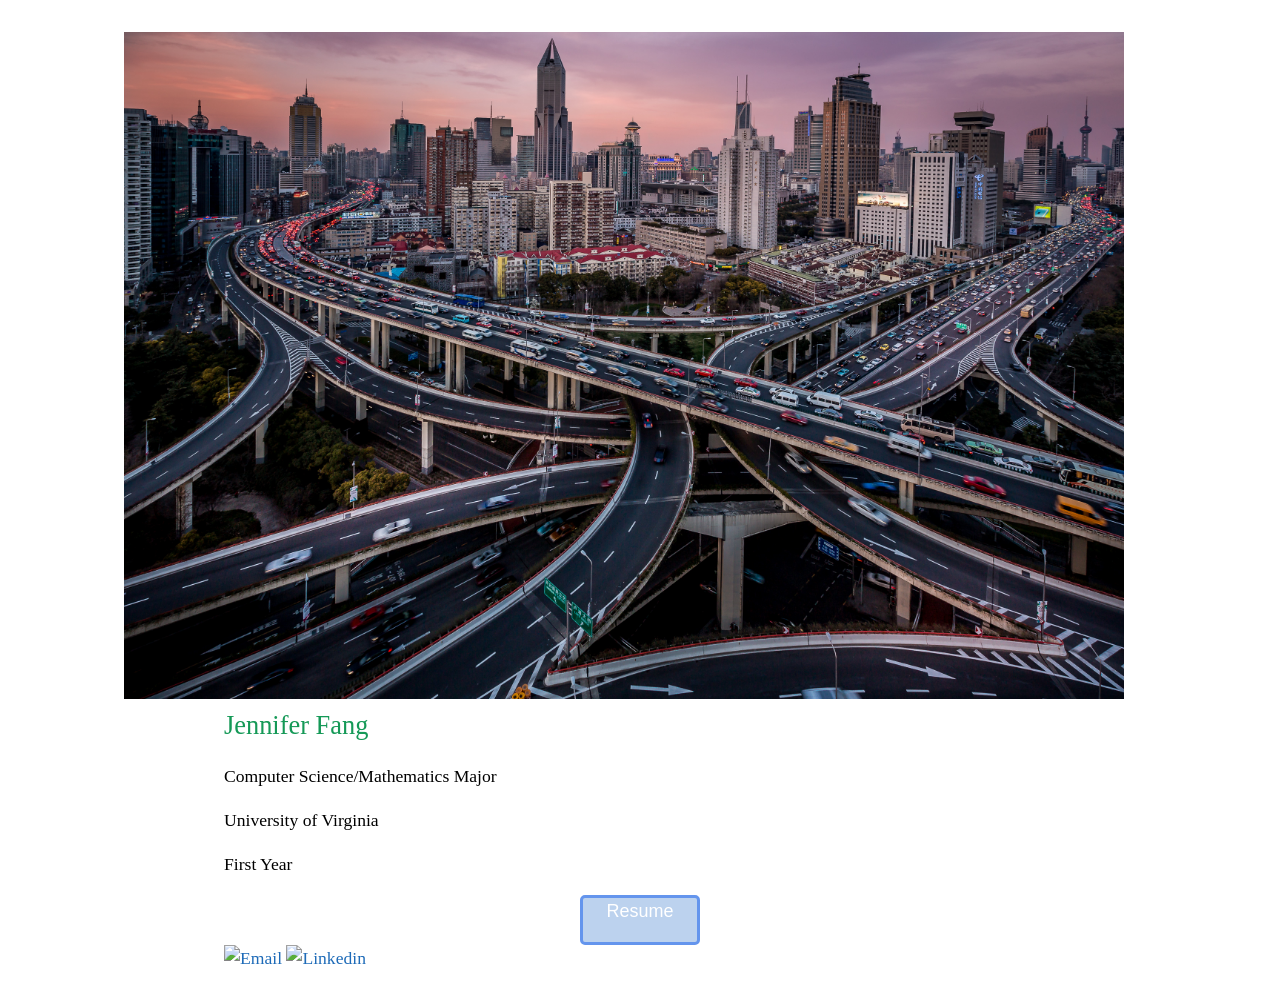
==== index.html @ cc37696a "fix" ====
<!DOCTYPE html>
<html lang="en-us">
  <head>
    <meta charset="UTF-8">
    <title> Jennifer Fang </title>
    <meta name="viewport" content="width=device-width, initial-scale=1">
    <link rel="stylesheet" type="text/css" href="stylesheets/normalize.css" media="screen">
    <link href='https://fonts.googleapis.com/css?family=Open+Sans:400,700' rel='stylesheet' type='text/css'>
    <link rel="stylesheet" type="text/css" href="stylesheets/stylesheet.css" media="screen">
    <link rel="stylesheet" type="text/css" href="stylesheets/github-light.css" media="screen">
  </head>
  <body>
    <section class="main-content">
   <div id = "pic"> 
    	<img src = "shanghai.jpg">
   </div>
<!-- ABOUT ME -->
    <!--section id="about" class="content-section"-->
        <div class="aboutme">
                    <h1> Jennifer Fang </h1>
                    <p> Computer Science/Mathematics Major </p> 
                    <p> University of Virginia </p>
                    <p> First Year </p>
                </div>
        </div>
    <!--/section-->
  
  <div id = "button">
    <a href="resume.pdf"> <span> Resume </span> </a>
  </div>
  
  <a href="mailto:jjf4bz@virginia.edu"><img title="Email" src="https://worldvectorlogo.com/logos/gmail-icon.svg" alt="Email" width="20" height="20" /></a>
  <a href = "https://www.linkedin.com/profile/view?id=AAMAABZ0S-YBLojFtQFCFATI1uDm3wmsAPKg01A&trk=hp-identity-name"><img title = "Linkedin" src = "https://upload.wikimedia.org/wikipedia/commons/thumb/e/e9/Linkedin_icon.svg/2000px-Linkedin_icon.svg.png" alt="Linkedin" width="20" height="20" /></a>
    


            <script type="text/javascript">
            var gaJsHost = (("https:" == document.location.protocol) ? "https://ssl." : "http://www.");
            document.write(unescape("%3Cscript src='" + gaJsHost + "google-analytics.com/ga.js' type='text/javascript'%3E%3C/script%3E"));
          </script>
          <script type="text/javascript">
            try {
              var pageTracker = _gat._getTracker("JF-000000-97");
            pageTracker._trackPageview();
            } catch(err) {}
          </script>

  </body>
</html>
---- stylesheets/stylesheet.css ----
* {
  box-sizing: border-box; }

body {
  padding: 0;
  margin: 0;
  font-family: Georgia, serif;
  font-size: 16px;
  line-height: 1.5;
  color: #606c71; }

a {
  color: #1e6bb8;
  text-decoration: none; }
  a:hover {
    text-decoration: underline; }
    
.aboutme {
  width: 150%;
  color: #000000;
  font-family: Georgia, serif;
}

#button {
    height: 50px;
    width: 120px;
    border-color: #6495ed;
    background-color: #bcd2ee;
    border-style: solid;
    border-width: 3px;
    border-radius: 5px;
    margin: auto;
    text-align: center;
}
 
#pic{
  position: relative;
  width: 1000px;
	margin-left: -100px;  
}
span {
	font-weight: 500;
	font-family: Verdana, sans-serif;
	font-size: 18px;
	color: #ffffff;
	margin-top: 100px;
}

.btn {
  display: inline-block;
  margin-bottom: 1rem;
  color: rgba(255, 255, 255, 0.7);
  background-color: rgba(255, 255, 255, 0.08);
  border-color: rgba(255, 255, 255, 0.2);
  border-style: solid;
  border-width: 1px;
  border-radius: 0.3rem;
  transition: color 0.2s, background-color 0.2s, border-color 0.2s; }
  .btn + .btn {
    margin-left: 1rem; }

.btn:hover {
  color: rgba(255, 255, 255, 0.8);
  text-decoration: none;
  background-color: rgba(255, 255, 255, 0.2);
  border-color: rgba(255, 255, 255, 0.3); }

@media screen and (min-width: 64em) {
  .btn {
    padding: 0.75rem 1rem; } }

@media screen and (min-width: 42em) and (max-width: 64em) {
  .btn {
    padding: 0.6rem 0.9rem;
    font-size: 0.9rem; } }

@media screen and (max-width: 42em) {
  .btn {
    display: block;
    width: 100%;
    padding: 0.75rem;
    font-size: 0.9rem; }
    .btn + .btn {
      margin-top: 1rem;
      margin-left: 0; } }

.page-header {
  color: #fff;
  text-align: center;
  background-color: #159957;
  background-image: linear-gradient(120deg, #155799, #159957); }

@media screen and (min-width: 64em) {
  .page-header {
    padding: 5rem 6rem; } }

@media screen and (min-width: 42em) and (max-width: 64em) {
  .page-header {
    padding: 3rem 4rem; } }

@media screen and (max-width: 42em) {
  .page-header {
    padding: 2rem 1rem; } }

.project-name {
  margin-top: 0;
  margin-bottom: 0.1rem; }

@media screen and (min-width: 64em) {
  .project-name {
    font-size: 3.25rem; } }

@media screen and (min-width: 42em) and (max-width: 64em) {
  .project-name {
    font-size: 2.25rem; } }

@media screen and (max-width: 42em) {
  .project-name {
    font-size: 1.75rem; } }

.project-tagline {
  margin-bottom: 2rem;
  font-weight: normal;
  opacity: 0.7; }

@media screen and (min-width: 64em) {
  .project-tagline {
    font-size: 1.25rem; } }

@media screen and (min-width: 42em) and (max-width: 64em) {
  .project-tagline {
    font-size: 1.15rem; } }

@media screen and (max-width: 42em) {
  .project-tagline {
    font-size: 1rem; } }

.main-content :first-child {
  margin-top: 0; }
.main-content img {
  max-width: 100%; }
.main-content h1, .main-content h2, .main-content h3, .main-content h4, .main-content h5, .main-content h6 {
  margin-top: 2rem;
  margin-bottom: 1rem;
  font-weight: normal;
  color: #159957; }
.main-content p {
  margin-bottom: 1em; }
.main-content code {
  padding: 2px 4px;
  font-family: Consolas, "Liberation Mono", Menlo, Courier, monospace;
  font-size: 0.9rem;
  color: #383e41;
  background-color: #f3f6fa;
  border-radius: 0.3rem; }
.main-content pre {
  padding: 0.8rem;
  margin-top: 0;
  margin-bottom: 1rem;
  font: 1rem Consolas, "Liberation Mono", Menlo, Courier, monospace;
  color: #567482;
  word-wrap: normal;
  background-color: #f3f6fa;
  border: solid 1px #dce6f0;
  border-radius: 0.3rem; }
  .main-content pre > code {
    padding: 0;
    margin: 0;
    font-size: 0.9rem;
    color: #567482;
    word-break: normal;
    white-space: pre;
    background: transparent;
    border: 0; }
.main-content .highlight {
  margin-bottom: 1rem; }
  .main-content .highlight pre {
    margin-bottom: 0;
    word-break: normal; }
.main-content .highlight pre, .main-content pre {
  padding: 0.8rem;
  overflow: auto;
  font-size: 0.9rem;
  line-height: 1.45;
  border-radius: 0.3rem; }
.main-content pre code, .main-content pre tt {
  display: inline;
  max-width: initial;
  padding: 0;
  margin: 0;
  overflow: initial;
  line-height: inherit;
  word-wrap: normal;
  background-color: transparent;
  border: 0; }
  .main-content pre code:before, .main-content pre code:after, .main-content pre tt:before, .main-content pre tt:after {
    content: normal; }
.main-content ul, .main-content ol {
  margin-top: 0; }
.main-content blockquote {
  padding: 0 1rem;
  margin-left: 0;
  color: #819198;
  border-left: 0.3rem solid #dce6f0; }
  .main-content blockquote > :first-child {
    margin-top: 0; }
  .main-content blockquote > :last-child {
    margin-bottom: 0; }
.main-content table {
  display: block;
  width: 100%;
  overflow: auto;
  word-break: normal;
  word-break: keep-all; }
  .main-content table th {
    font-weight: bold; }
  .main-content table th, .main-content table td {
    padding: 0.5rem 1rem;
    border: 1px solid #e9ebec; }
.main-content dl {
  padding: 0; }
  .main-content dl dt {
    padding: 0;
    margin-top: 1rem;
    font-size: 1rem;
    font-weight: bold; }
  .main-content dl dd {
    padding: 0;
    margin-bottom: 1rem; }
.main-content hr {
  height: 2px;
  padding: 0;
  margin: 1rem 0;
  background-color: #eff0f1;
  border: 0; }

@media screen and (min-width: 64em) {
  .main-content {
    max-width: 64rem;
    padding: 2rem 6rem;
    margin: 0 auto;
    font-size: 1.1rem; } }

@media screen and (min-width: 42em) and (max-width: 64em) {
  .main-content {
    padding: 2rem 4rem;
    font-size: 1.1rem; } }

@media screen and (max-width: 42em) {
  .main-content {
    padding: 2rem 1rem;
    font-size: 1rem; } }

.site-footer {
  padding-top: 2rem;
  margin-top: 2rem;
  border-top: solid 1px #eff0f1; }

.site-footer-owner {
  display: block;
  font-weight: bold; }

.site-footer-credits {
  color: #819198; }

@media screen and (min-width: 64em) {
  .site-footer {
    font-size: 1rem; } }

@media screen and (min-width: 42em) and (max-width: 64em) {
  .site-footer {
    font-size: 1rem; } }

@media screen and (max-width: 42em) {
  .site-footer {
    font-size: 0.9rem; } }
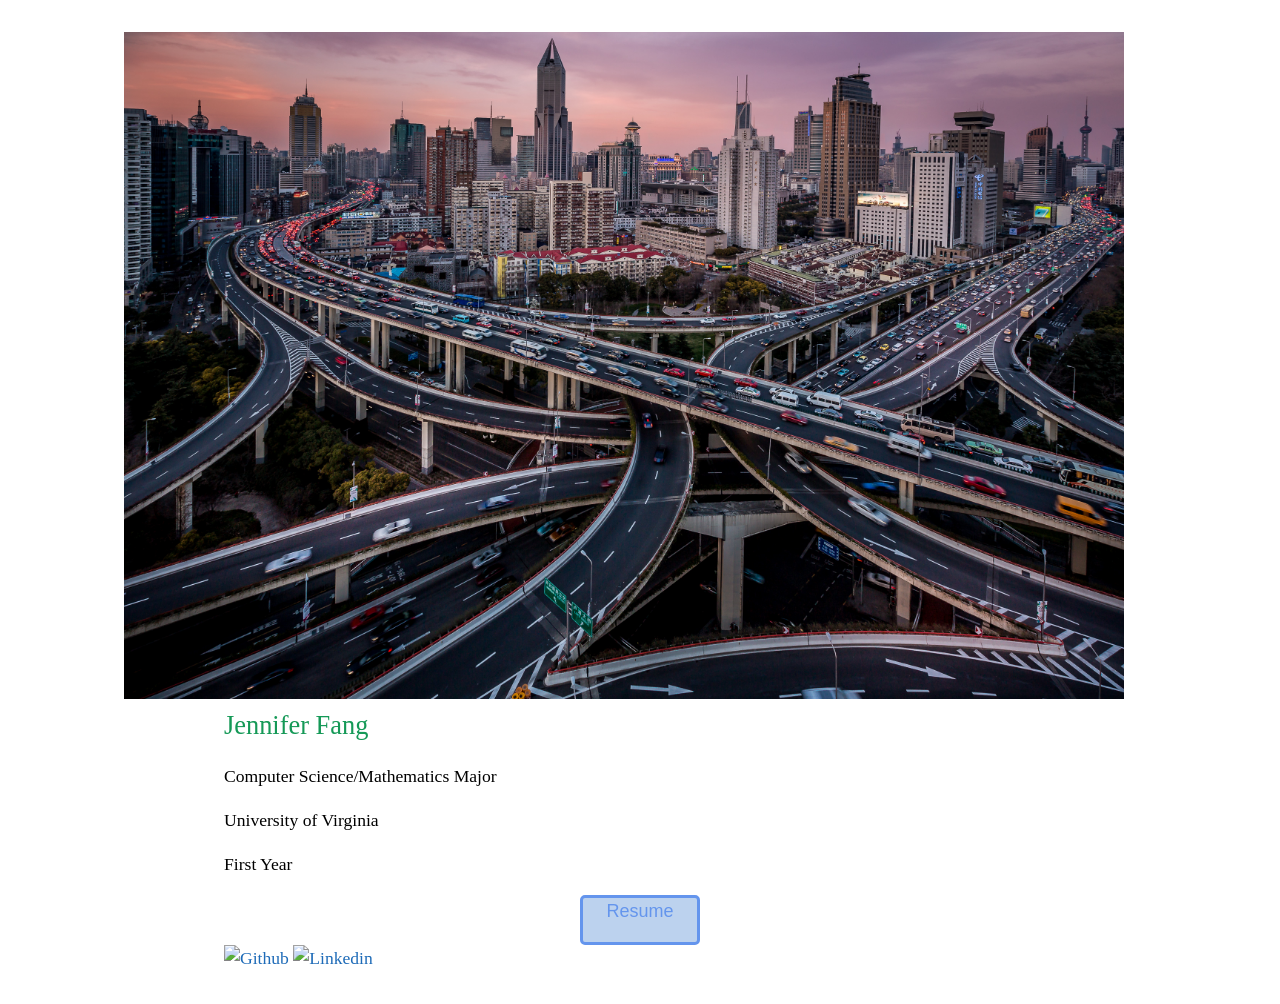
==== commit aea5e7e0: "update icons" ====
--- a/index.html
+++ b/index.html
@@ -29,7 +29,7 @@
     <a href="resume.pdf"> <span> Resume </span> </a>
   </div>
   
-  <a href="mailto:jjf4bz@virginia.edu"><img title="Email" src="https://worldvectorlogo.com/logos/gmail-icon.svg" alt="Email" width="20" height="20" /></a>
+  <a href= "https://github.com/jennfang/jennfang.github.io"> <img title="Github" src="http://cdn.flaticon.com/png/256/25231.png" alt="Github" width="20" height="20" /></a>
   <a href = "https://www.linkedin.com/profile/view?id=AAMAABZ0S-YBLojFtQFCFATI1uDm3wmsAPKg01A&trk=hp-identity-name"><img title = "Linkedin" src = "https://upload.wikimedia.org/wikipedia/commons/thumb/e/e9/Linkedin_icon.svg/2000px-Linkedin_icon.svg.png" alt="Linkedin" width="20" height="20" /></a>
     
 
--- a/stylesheets/stylesheet.css
+++ b/stylesheets/stylesheet.css
@@ -42,7 +42,7 @@
 	font-weight: 500;
 	font-family: Verdana, sans-serif;
 	font-size: 18px;
-	color: #ffffff;
+	color: #6495ed;
 	margin-top: 100px;
 }
 
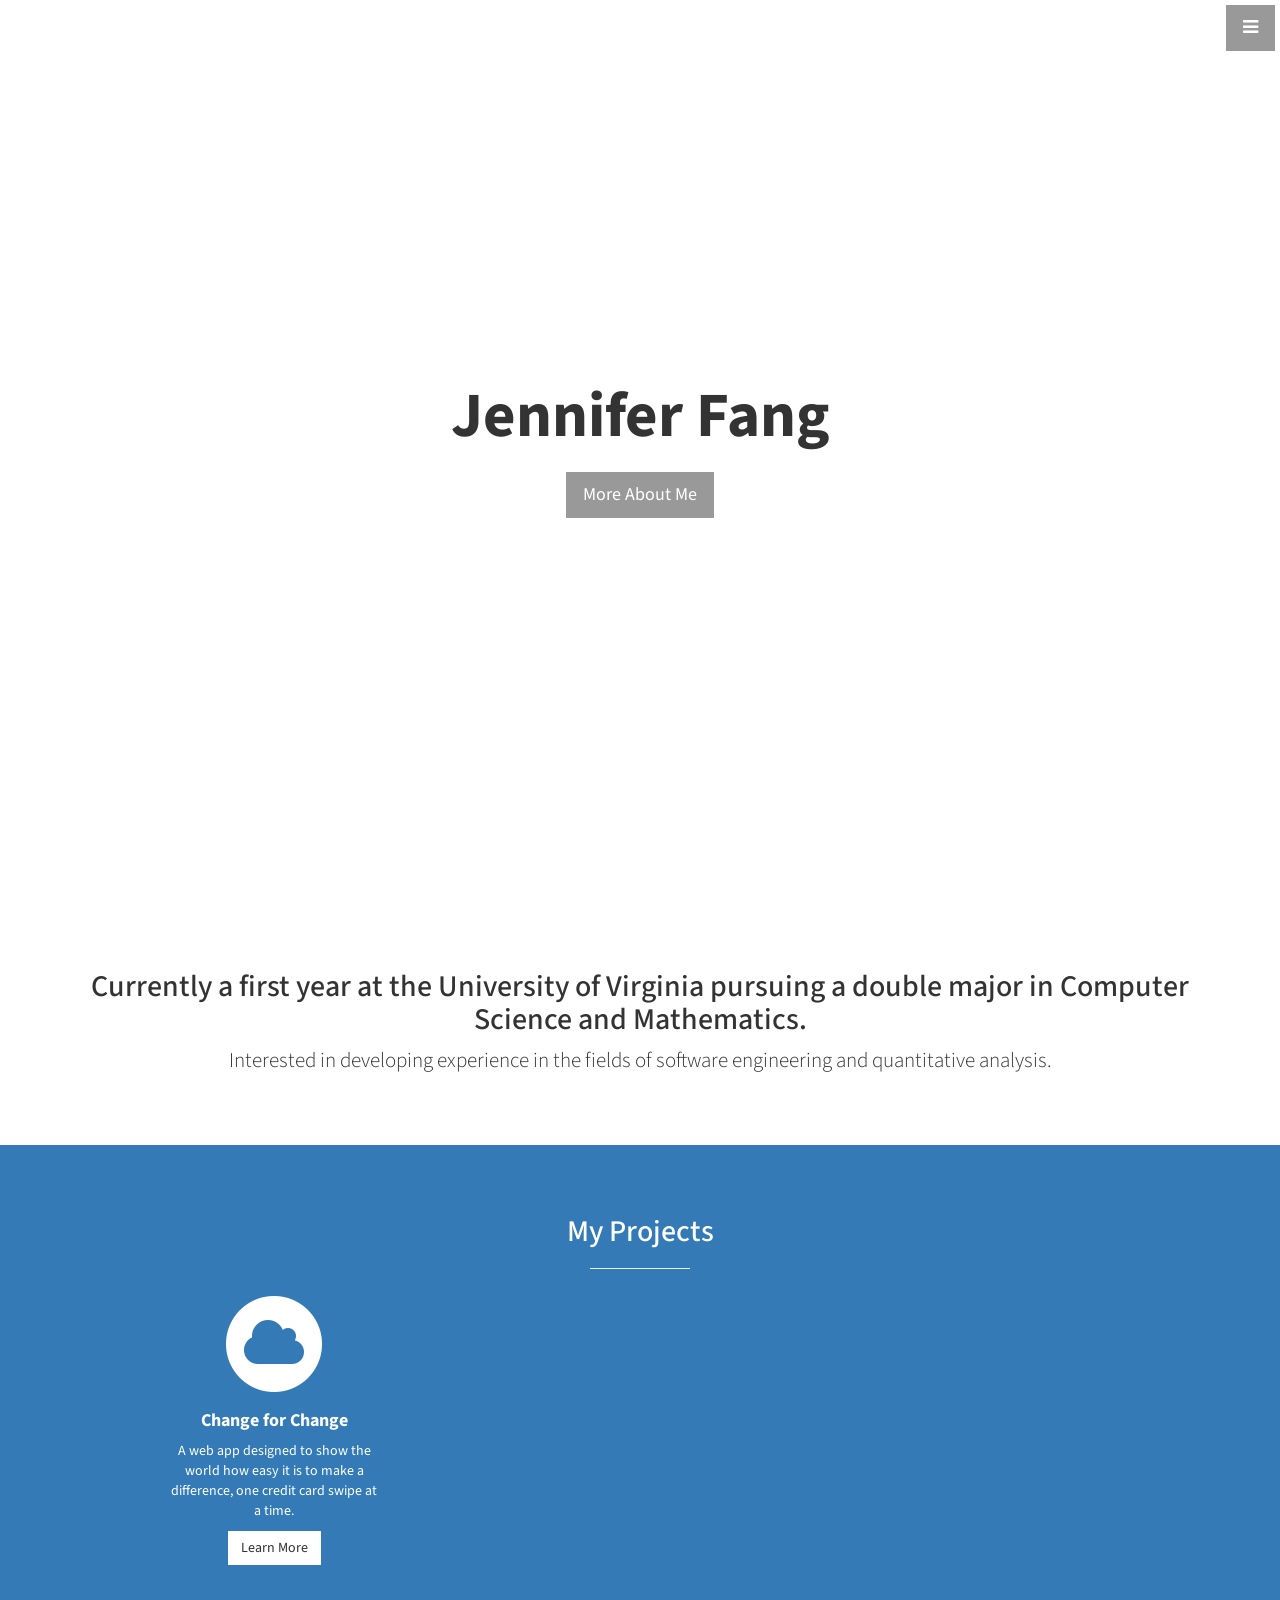
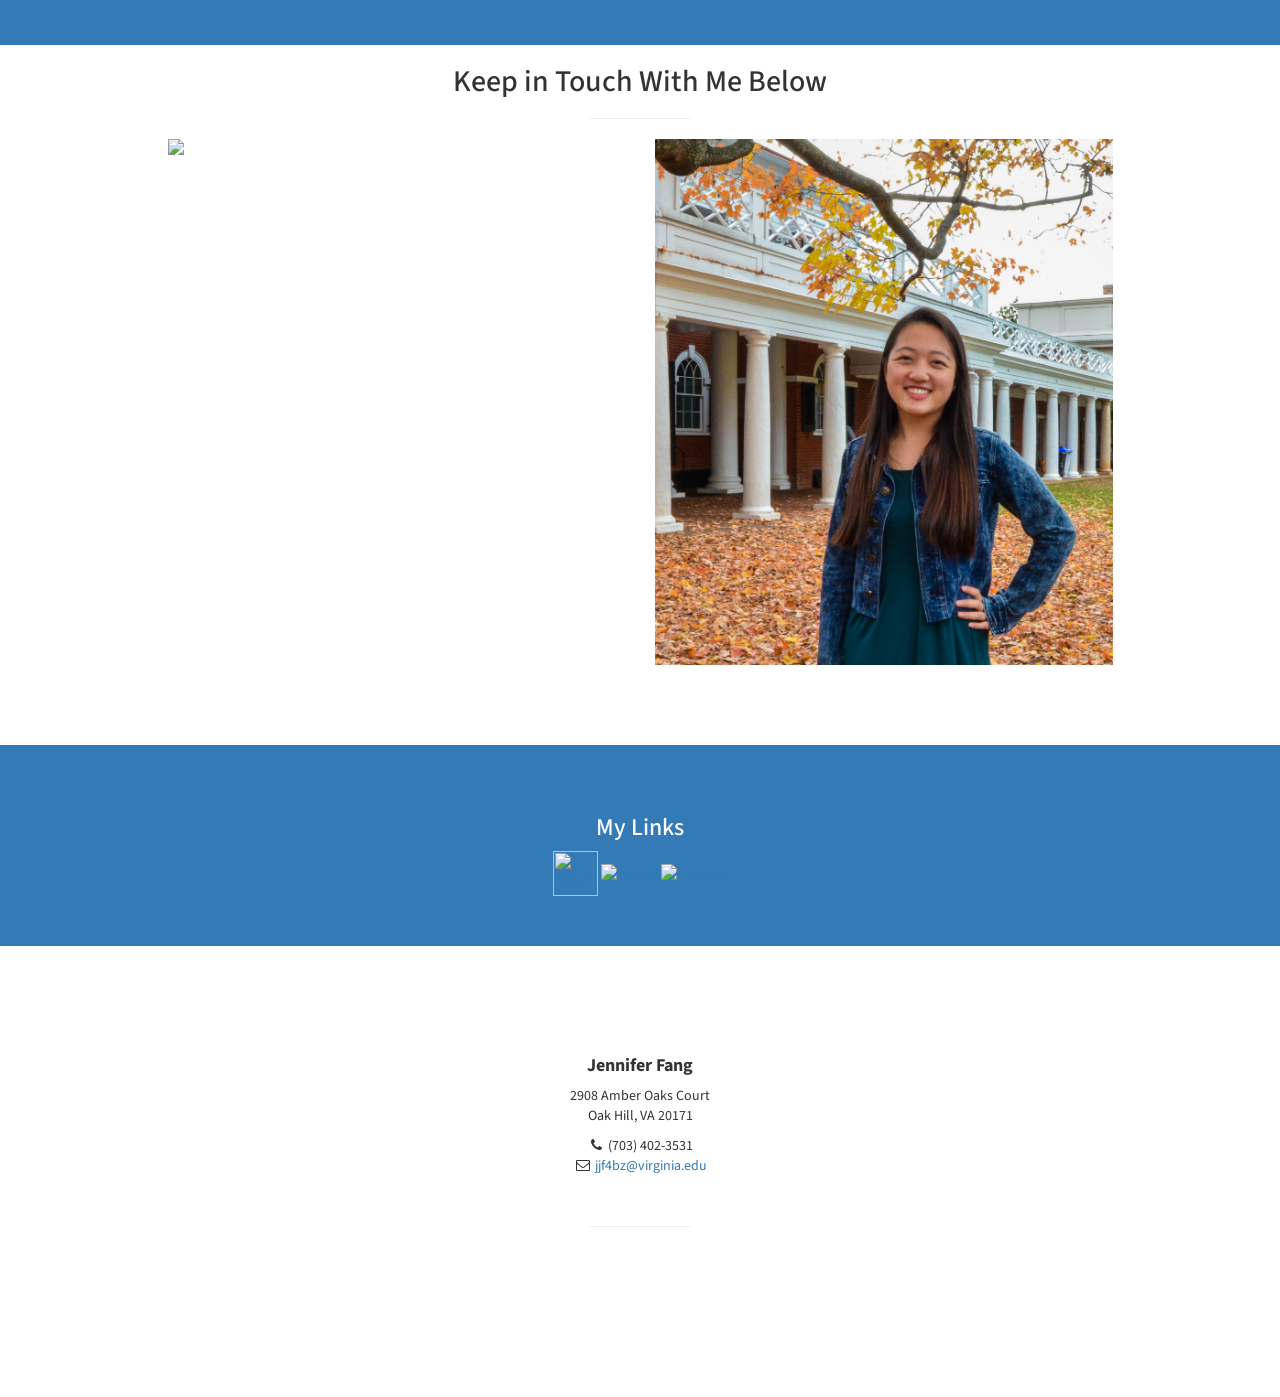
==== commit 6f0af57f: "bootstrap updates" ====
--- a/index.html
+++ b/index.html
@@ -1,49 +1,303 @@
 <!DOCTYPE html>
-<html lang="en-us">
-  <head>
-    <meta charset="UTF-8">
-    <title> Jennifer Fang </title>
+<html lang="en">
+
+<head>
+
+    <meta charset="utf-8">
+    <meta http-equiv="X-UA-Compatible" content="IE=edge">
     <meta name="viewport" content="width=device-width, initial-scale=1">
-    <link rel="stylesheet" type="text/css" href="stylesheets/normalize.css" media="screen">
-    <link href='https://fonts.googleapis.com/css?family=Open+Sans:400,700' rel='stylesheet' type='text/css'>
-    <link rel="stylesheet" type="text/css" href="stylesheets/stylesheet.css" media="screen">
-    <link rel="stylesheet" type="text/css" href="stylesheets/github-light.css" media="screen">
-  </head>
-  <body>
-    <section class="main-content">
-   <div id = "pic"> 
-    	<img src = "shanghai.jpg">
-   </div>
-<!-- ABOUT ME -->
-    <!--section id="about" class="content-section"-->
-        <div class="aboutme">
-                    <h1> Jennifer Fang </h1>
-                    <p> Computer Science/Mathematics Major </p> 
-                    <p> University of Virginia </p>
-                    <p> First Year </p>
-                </div>
-        </div>
-    <!--/section-->
-  
-  <div id = "button">
-    <a href="resume.pdf"> <span> Resume </span> </a>
-  </div>
-  
-  <a href= "https://github.com/jennfang/jennfang.github.io"> <img title="Github" src="http://cdn.flaticon.com/png/256/25231.png" alt="Github" width="20" height="20" /></a>
-  <a href = "https://www.linkedin.com/profile/view?id=AAMAABZ0S-YBLojFtQFCFATI1uDm3wmsAPKg01A&trk=hp-identity-name"><img title = "Linkedin" src = "https://upload.wikimedia.org/wikipedia/commons/thumb/e/e9/Linkedin_icon.svg/2000px-Linkedin_icon.svg.png" alt="Linkedin" width="20" height="20" /></a>
-    
-
-
-            <script type="text/javascript">
-            var gaJsHost = (("https:" == document.location.protocol) ? "https://ssl." : "http://www.");
-            document.write(unescape("%3Cscript src='" + gaJsHost + "google-analytics.com/ga.js' type='text/javascript'%3E%3C/script%3E"));
-          </script>
-          <script type="text/javascript">
-            try {
-              var pageTracker = _gat._getTracker("JF-000000-97");
-            pageTracker._trackPageview();
-            } catch(err) {}
-          </script>
-
-  </body>
+    <meta name="description" content="">
+    <meta name="author" content="">
+
+    <title>  <font color="#ffffff">Jennifer Fang </font> </title>
+
+    <!-- Bootstrap Core CSS -->
+    <link href="css/bootstrap.min.css" rel="stylesheet">
+
+    <!-- Custom CSS -->
+    <link href="css/stylish-portfolio.css" rel="stylesheet">
+
+    <!-- Custom Fonts -->
+    <link href="font-awesome/css/font-awesome.min.css" rel="stylesheet" type="text/css">
+    <link href="http://fonts.googleapis.com/css?family=Source+Sans+Pro:300,400,700,300italic,400italic,700italic" rel="stylesheet" type="text/css">
+
+    <!-- HTML5 Shim and Respond.js IE8 support of HTML5 elements and media queries -->
+    <!-- WARNING: Respond.js doesn't work if you view the page via file:// -->
+    <!--[if lt IE 9]>
+        <script src="https://oss.maxcdn.com/libs/html5shiv/3.7.0/html5shiv.js"></script>
+        <script src="https://oss.maxcdn.com/libs/respond.js/1.4.2/respond.min.js"></script>
+    <![endif]-->
+
+</head>
+
+<body>
+
+    <!-- Navigation -->
+    <a id="menu-toggle" href="#" class="btn btn-dark btn-lg toggle"><i class="fa fa-bars"></i></a>
+    <nav id="sidebar-wrapper">
+        <ul class="sidebar-nav">
+            <a id="menu-close" href="#" class="btn btn-light btn-lg pull-right toggle"><i class="fa fa-times"></i></a>
+            <li class="sidebar-brand">
+                <a href="#top"  onclick = $("#menu-close").click(); >Jennifer Fang</a>
+            </li>
+            <li>
+                <a href="#top" onclick = $("#menu-close").click(); >Home</a>
+            </li>
+            <li>
+                <a href="#about" onclick = $("#menu-close").click(); >About</a>
+            </li>
+            <li>
+                <a href="#services" onclick = $("#menu-close").click(); >Projects</a>
+            </li>
+            <li>
+                <a href="#portfolio" onclick = $("#menu-close").click(); >Links</a>
+            </li>
+            <!--<li>
+                <a href="#contact" onclick = $("#menu-close").click(); >Contact</a>
+            </li>-->
+        </ul>
+    </nav>
+
+    <!-- Header -->
+    <header id="top" class="header">
+        <div class="text-vertical-center">
+            <h1>Jennifer Fang</h1>
+            
+            <br>
+            <a href="#about" class="btn btn-dark btn-lg">More About Me</a>
+        </div>
+    </header>
+
+    <!-- About -->
+    <section id="about" class="about">
+        <div class="container">
+            <div class="row">
+                <div class="col-lg-12 text-center">
+                    <h2>Currently a first year at the University of Virginia pursuing a double major in Computer Science and Mathematics. </h2>
+                    <p class="lead"> Interested in developing experience in the fields of software engineering and quantitative analysis. </p>
+                </div>
+            </div>
+            <!-- /.row -->
+        </div>
+        <!-- /.container -->
+    </section>
+
+    <!-- Services -->
+    <!-- The circle icons use Font Awesome's stacked icon classes. For more information, visit http://fontawesome.io/examples/ -->
+    <section id="services" class="services bg-primary">
+        <div class="container">
+            <div class="row text-center">
+                <div class="col-lg-10 col-lg-offset-1">
+                    <h2> My Projects </h2>
+                    <hr class="small">
+                    <div class="row">
+                        
+                        <div class="col-md-3 col-sm-6">
+                            <div class="service-item">
+                                <span class="fa-stack fa-4x">
+                                <i class="fa fa-circle fa-stack-2x"></i>
+                                <i class="fa fa-cloud fa-stack-1x text-primary"></i>
+                            </span>
+                                <h4>
+                                    <strong>Change for Change </strong>
+                                </h4>
+                                <p>A web app designed to show the world how easy it is to make a difference, one credit card swipe at a time. </p>
+                                <a href="http://devpost.com/software/change-for-change" class="btn btn-light">Learn More</a>
+                            </div>
+                        </div>
+                        
+                        <!--<div class="col-md-3 col-sm-6">
+                            <div class="service-item">
+                                <span class="fa-stack fa-4x">
+                                <i class="fa fa-circle fa-stack-2x"></i>
+                                <i class="fa fa-compass fa-stack-1x text-primary"></i>
+                            </span>
+                                <h4>
+                                    <strong>Service Name</strong>
+                                </h4>
+                                <p>Lorem ipsum dolor sit amet, consectetur adipisicing elit.</p>
+                                <a href="#" class="btn btn-light">Learn More</a>
+                            </div>
+                        </div>
+                        <div class="col-md-3 col-sm-6">
+                            <div class="service-item">
+                                <span class="fa-stack fa-4x">
+                                <i class="fa fa-circle fa-stack-2x"></i>
+                                <i class="fa fa-flask fa-stack-1x text-primary"></i>
+                            </span>
+                                <h4>
+                                    <strong>Service Name</strong>
+                                </h4>
+                                <p>Lorem ipsum dolor sit amet, consectetur adipisicing elit.</p>
+                                <a href="#" class="btn btn-light">Learn More</a>
+                            </div>
+                        </div>
+                        <div class="col-md-3 col-sm-6">
+                            <div class="service-item">
+                                <span class="fa-stack fa-4x">
+                                <i class="fa fa-circle fa-stack-2x"></i>
+                                <i class="fa fa-shield fa-stack-1x text-primary"></i>
+                            </span>
+                                <h4>
+                                    <strong>Service Name</strong>
+                                </h4>
+                                <p>Lorem ipsum dolor sit amet, consectetur adipisicing elit.</p>
+                                <a href="#" class="btn btn-light">Learn More</a>
+                            </div>
+                        </div>-->
+                        
+                    </div>
+                    <!-- /.row (nested) -->
+                </div>
+                <!-- /.col-lg-10 -->
+            </div>
+            <!-- /.row -->
+        </div>
+        <!-- /.container -->
+    </section>
+
+     <!--Callout 
+    <aside class="callout">
+        <div class="text-vertical-center">
+            <h1>Vertically Centered Text</h1>
+        </div>
+    </aside>-->
+
+    <!-- Portfolio -->
+    <!--<section id="portfolio" class="portfolio">-->
+        <div class="container">
+            <div class="row">
+                <div class="col-lg-10 col-lg-offset-1 text-center">
+                    <h2> Keep in Touch With Me Below</h2>
+                    <hr class="small">
+                    <div class="row">
+                        <div class="col-md-6">
+                            <div class="portfolio-item">
+                                <a href="#">
+                                    <img class="img-portfolio img-responsive" src="background.jpg">
+                                </a>
+                            </div>
+                        </div>
+                        <div class="col-md-6">
+                            <div class="portfolio-item">
+                                <a href="#">
+                                    <img class="img-portfolio img-responsive" src="pfp4.jpg">
+                                </a>
+                            </div>
+                        </div>
+                        <!--<div class="col-md-6">
+                            <div class="portfolio-item">
+                                <a href="#">
+                                    <img class="img-portfolio img-responsive" src="img/portfolio-3.jpg">
+                                </a>
+                            </div>
+                        </div>
+                        <div class="col-md-6">
+                            <div class="portfolio-item">
+                                <a href="#">
+                                    <img class="img-portfolio img-responsive" src="img/portfolio-4.jpg">
+                                </a>
+                            </div>
+                        </div>-->
+                    </div>
+                    <!-- /.row (nested) -->
+                    <!--<a href="#" class="btn btn-dark">View More Items</a>-->
+                </div>
+                <!-- /.col-lg-10 -->
+            </div>
+            <!-- /.row -->
+        </div>
+        <!-- /.container -->
+    </section>
+
+    <!-- Call to Action -->
+    <section id="portfolio" class="portfolio">
+    <aside class="call-to-action bg-primary">
+        <div class="container">
+            <div class="row">
+                <div class="col-lg-12 text-center">
+                    <h3> My Links </h3>
+                    <a href="Resume.pdf"> <img title= "Resume" src = "https://cdn4.iconfinder.com/data/icons/business-management-2/256/CV-512.png" width = "45" height = "45" /> </a>
+                      <a href= "https://github.com/jennfang/jennfang.github.io"> <img title="Github" src="http://cdn.flaticon.com/png/256/25231.png" alt="Github" width="45" height="45" /></a>
+                        <a href = "https://www.linkedin.com/profile/view?id=AAMAABZ0S-YBLojFtQFCFATI1uDm3wmsAPKg01A&trk=hp-identity-name"><img title = "Linkedin" src = "https://upload.wikimedia.org/wikipedia/commons/thumb/e/e9/Linkedin_icon.svg/2000px-Linkedin_icon.svg.png" alt="Linkedin" width="45" height="45" /></a>
+                    <!--<a href="https://www.linkedin.com/profile/view?id=AAMAABZ0S-YBLojFtQFCFATI1uDm3wmsAPKg01A&trk=hp-identity-name" class="btn btn-lg btn-dark">LinkedIn </a>-->
+                    <!--<a href = "https://github.com/jennfang/jennfang.github.io" class = "btn btn-lg btn-dark"> GitHub </a>-->
+                </div>
+            </div>
+        </div>
+    </aside>
+
+ 
+    <!-- Footer -->
+    <footer>
+        <div class="container">
+            <div class="row">
+                <div class="col-lg-10 col-lg-offset-1 text-center">
+                    <h4><strong>Jennifer Fang</strong>
+                    </h4>
+                    <p>2908 Amber Oaks Court <br>Oak Hill, VA 20171</p>
+                    <ul class="list-unstyled">
+                        <li><i class="fa fa-phone fa-fw"></i> (703) 402-3531</li>
+                        <li><i class="fa fa-envelope-o fa-fw"></i>  <a href="mailto:jjf4bz@virginia.edu">jjf4bz@virginia.edu</a>
+                        </li>
+                    </ul>
+                    <br>
+                    <!--<ul class="list-inline">
+                        <li>
+                            <a href="#"><i class="fa fa-facebook fa-fw fa-3x"></i></a>
+                        </li>
+                        <li>
+                            <a href="#"><i class="fa fa-twitter fa-fw fa-3x"></i></a>
+                        </li>
+                        <li>
+                            <a href="#"><i class="fa fa-dribbble fa-fw fa-3x"></i></a>
+                        </li>
+                    </ul>-->
+                    <hr class="small">
+                   
+                </div>
+            </div>
+        </div>
+    </footer>
+
+    <!-- jQuery -->
+    <script src="js/jquery.js"></script>
+
+    <!-- Bootstrap Core JavaScript -->
+    <script src="js/bootstrap.min.js"></script>
+
+    <!-- Custom Theme JavaScript -->
+    <script>
+    // Closes the sidebar menu
+    $("#menu-close").click(function(e) {
+        e.preventDefault();
+        $("#sidebar-wrapper").toggleClass("active");
+    });
+
+    // Opens the sidebar menu
+    $("#menu-toggle").click(function(e) {
+        e.preventDefault();
+        $("#sidebar-wrapper").toggleClass("active");
+    });
+
+    // Scrolls to the selected menu item on the page
+    $(function() {
+        $('a[href*=#]:not([href=#])').click(function() {
+            if (location.pathname.replace(/^\//, '') == this.pathname.replace(/^\//, '') || location.hostname == this.hostname) {
+
+                var target = $(this.hash);
+                target = target.length ? target : $('[name=' + this.hash.slice(1) + ']');
+                if (target.length) {
+                    $('html,body').animate({
+                        scrollTop: target.offset().top
+                    }, 1000);
+                    return false;
+                }
+            }
+        });
+    });
+    </script>
+
+</body>
+
 </html>
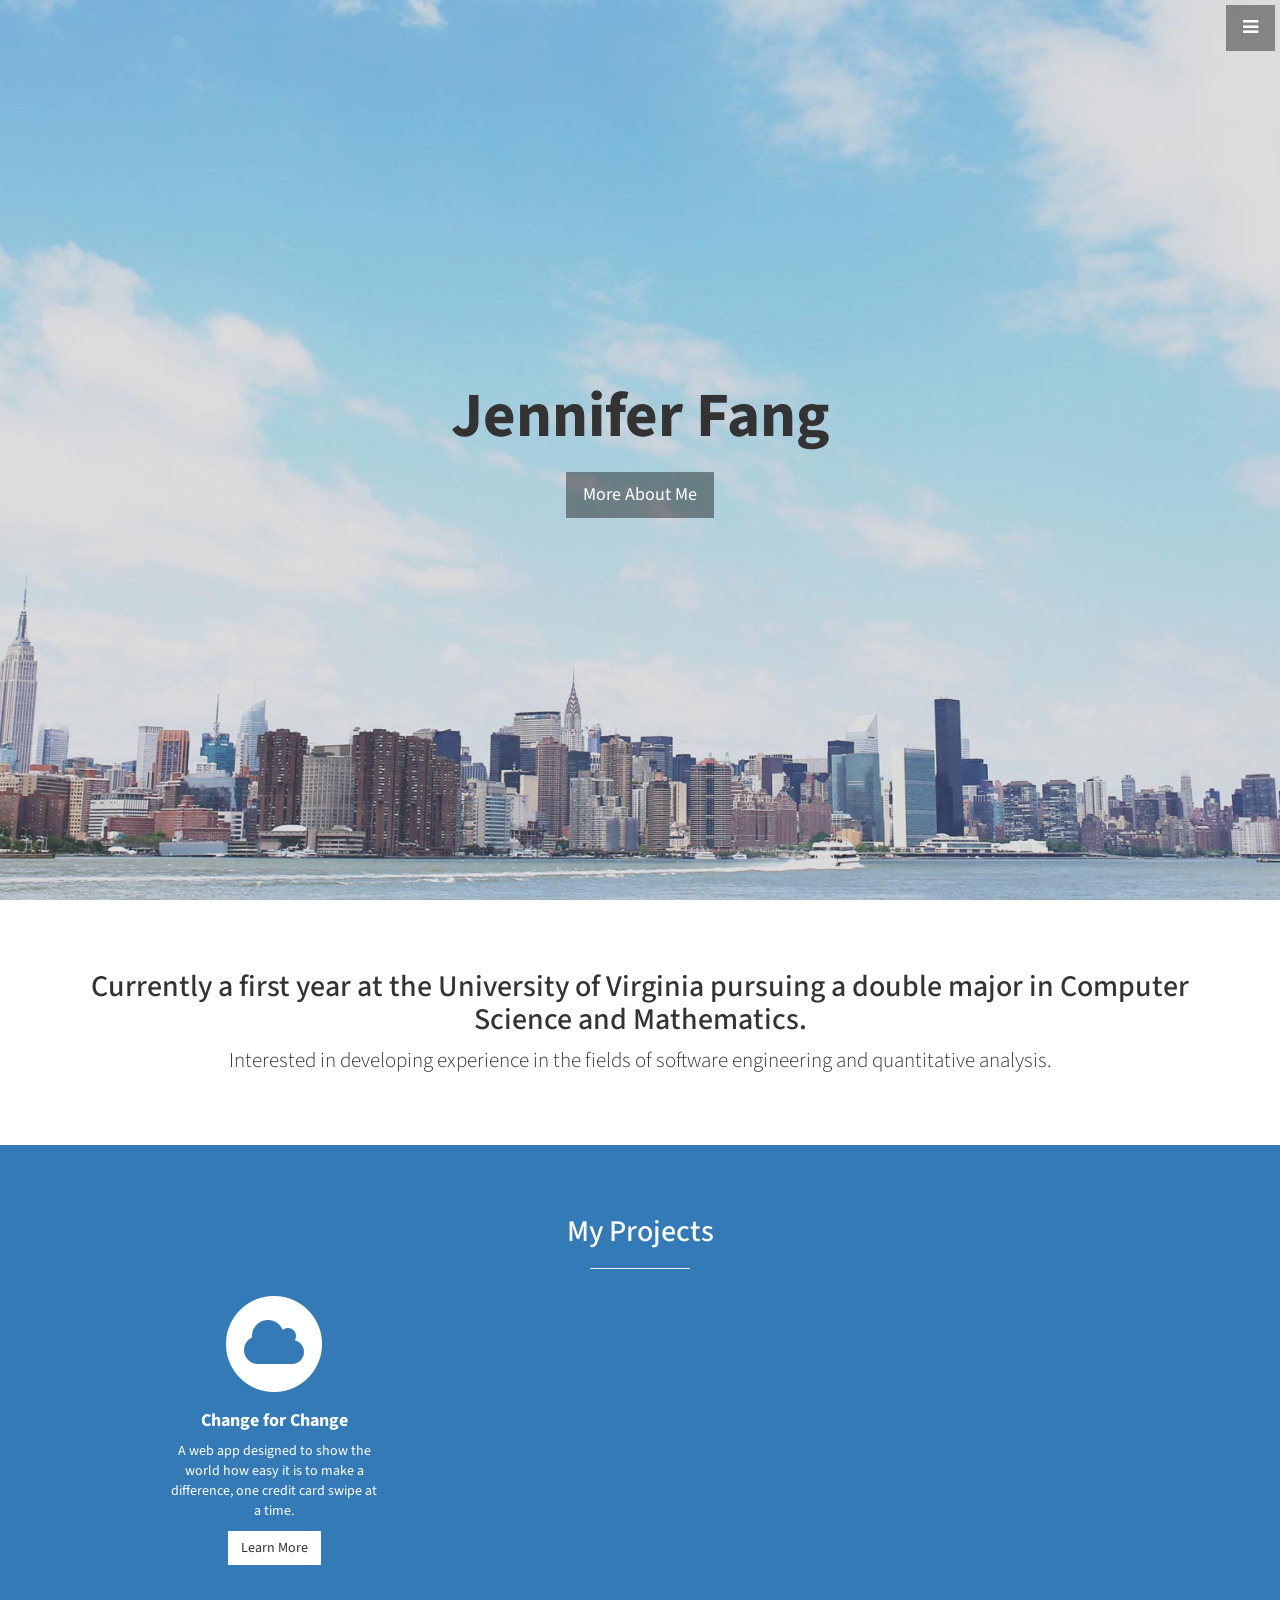
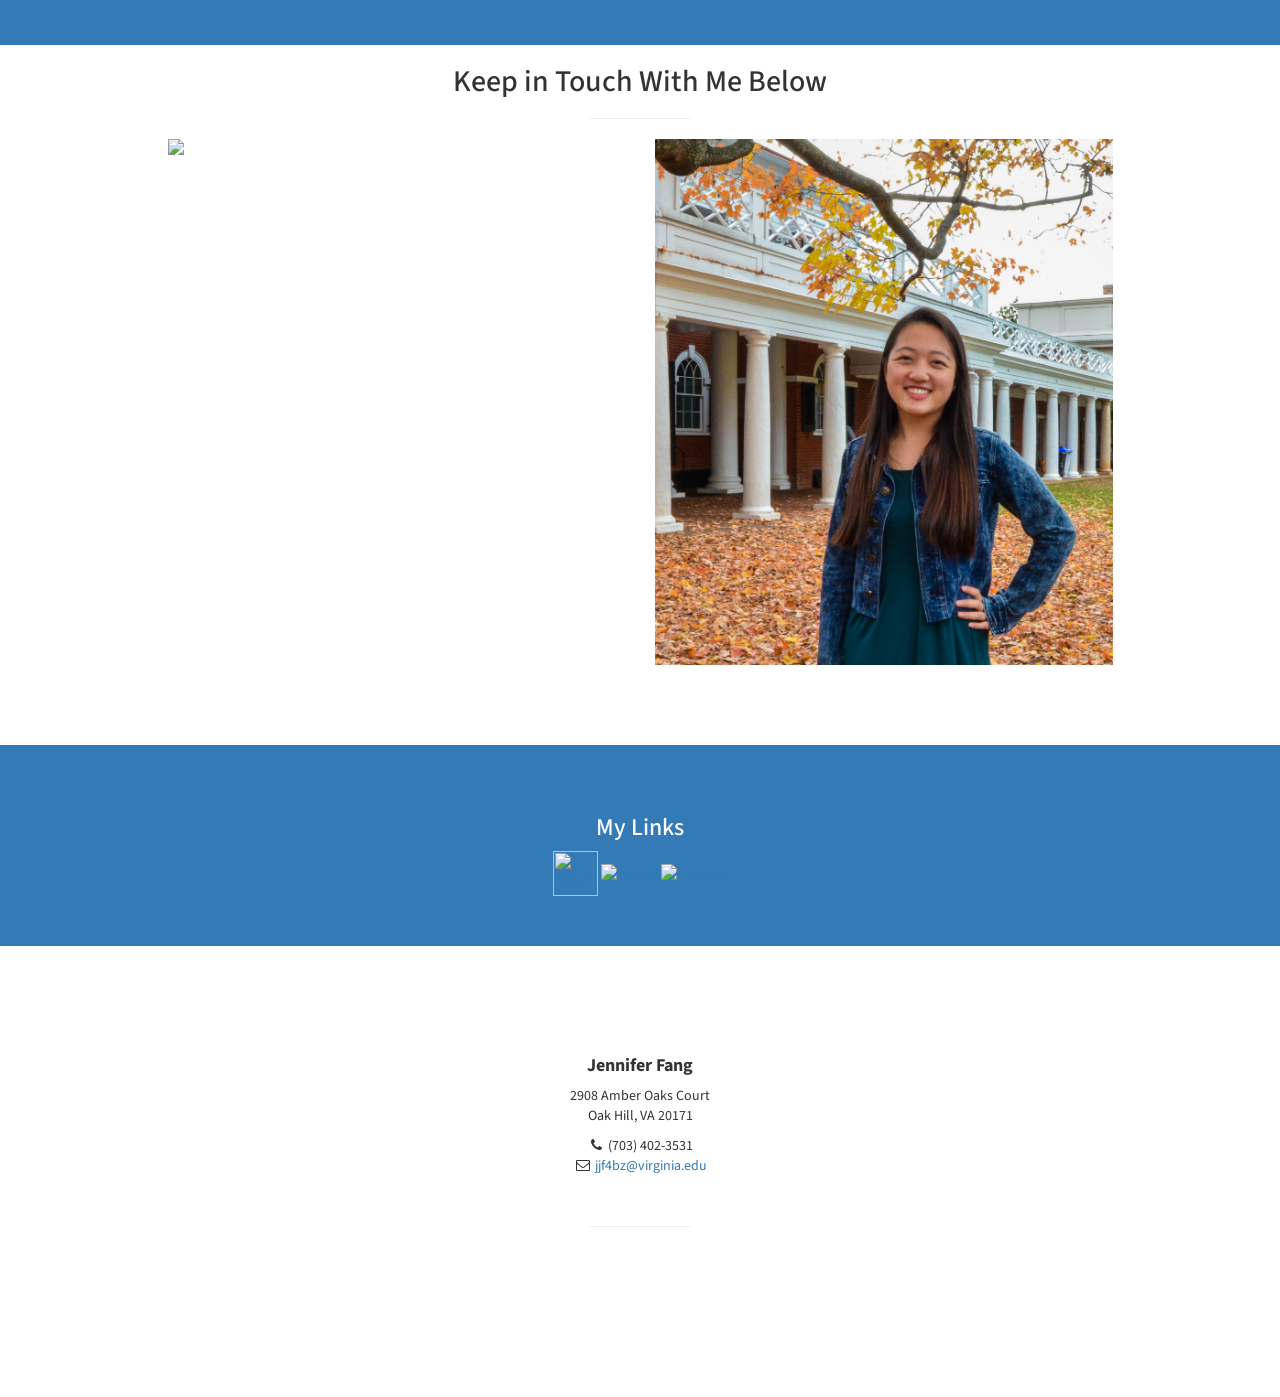
==== commit 316a8d21: "background" ====
--- a/index.html
+++ b/index.html
@@ -9,7 +9,7 @@
     <meta name="description" content="">
     <meta name="author" content="">
 
-    <title>  <font color="#ffffff">Jennifer Fang </font> </title>
+    <title>  Jennifer Fang  </title>
 
     <!-- Bootstrap Core CSS -->
     <link href="css/bootstrap.min.css" rel="stylesheet">
@@ -173,14 +173,14 @@
                     <div class="row">
                         <div class="col-md-6">
                             <div class="portfolio-item">
-                                <a href="#">
-                                    <img class="img-portfolio img-responsive" src="background.jpg">
+                                <a href="#portfolio">
+                                    <img class="img-portfolio img-responsive" src="nyc.jpg">
                                 </a>
                             </div>
                         </div>
                         <div class="col-md-6">
                             <div class="portfolio-item">
-                                <a href="#">
+                                <a href="#portfolio">
                                     <img class="img-portfolio img-responsive" src="pfp4.jpg">
                                 </a>
                             </div>
